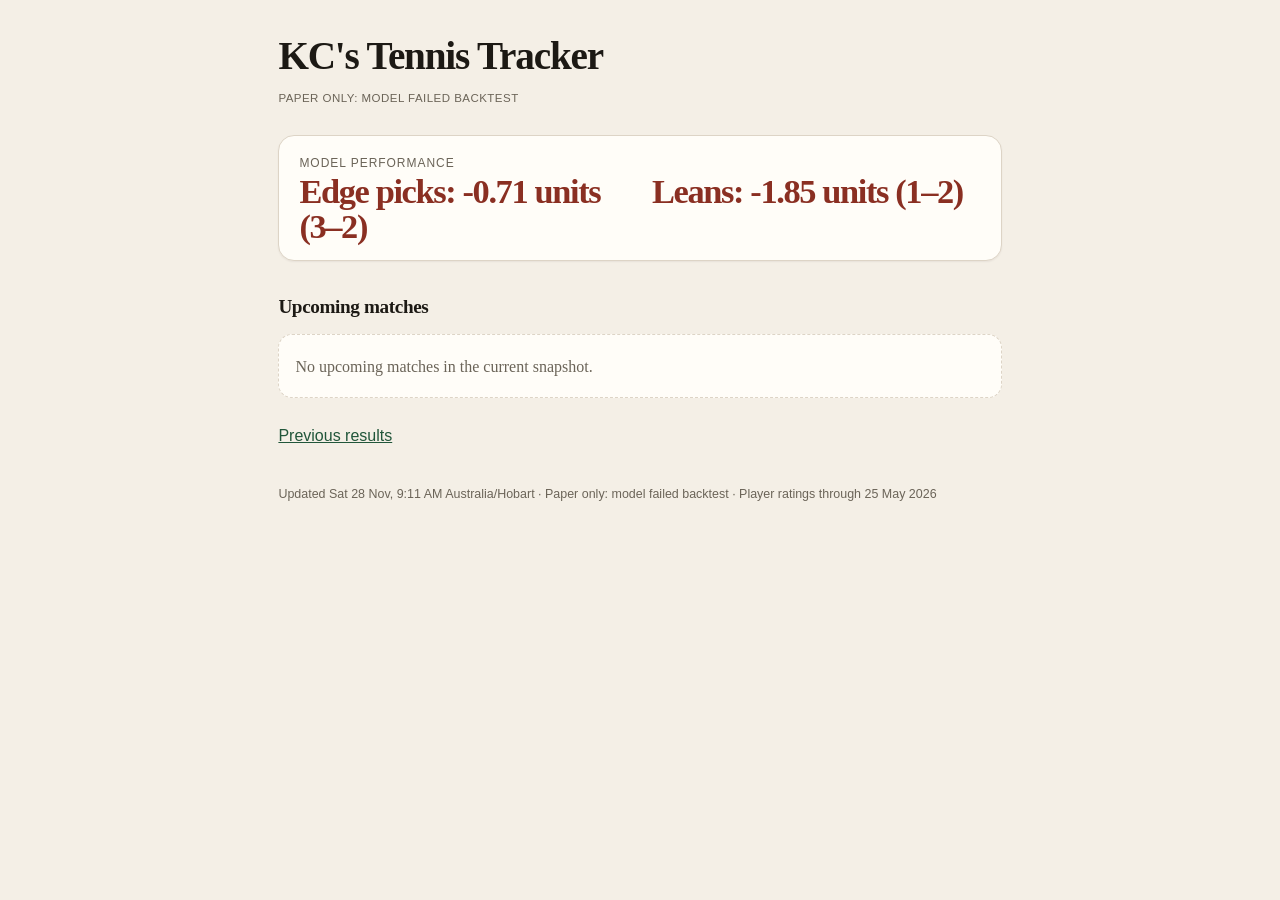
==== index.html @ a814cf36 "Refresh 2026-11-28 09:11 AEDT" ====
<!DOCTYPE html>
<html lang="en">
<head>
  <meta charset="utf-8">
  <meta name="viewport" content="width=device-width, initial-scale=1">
  <title>KC's Tennis Tracker</title>
  <link rel="stylesheet" href="styles.css">
</head>
<body>
  <div class="wrap">
    <header class="site">
      <h1>KC's Tennis Tracker</h1>
      <p class="note">Paper only: model failed backtest</p>
    </header>
    <section class="perf" aria-label="Model performance">
      <p class="label">Model performance</p>
      <div class="perf-lines">
        <div class="perf-line">
          <p class="pnl neg">Edge picks: -0.71 units (3–2)</p>
        </div>
        <div class="perf-line">
          <p class="pnl neg">Leans: -1.85 units (1–2)</p>
        </div>
      </div>
    </section>
    <section>
      <h2>Upcoming matches</h2>
      <div class="matches">
        <p class="empty">No upcoming matches in the current snapshot.</p>
      </div>
    </section>
    <nav class="links"><a href="results.html">Previous results</a></nav>
    <footer class="site">Updated Sat 28 Nov, 9:11 AM Australia/Hobart · Paper only: model failed backtest · Player ratings through 25 May 2026</footer>
  </div>
</body>
</html>
---- styles.css ----
/* KC's Tennis Tracker */
:root {
  --paper: #f4efe6;
  --ink: #1c1914;
  --muted: #6b6458;
  --line: #ddd4c6;
  --green: #21563a;
  --green-soft: #e4efe8;
  --clay: #b85a32;
  --clay-soft: #f6e6de;
  --rust: #8a2f22;
  --card: #fffdf8;
  --shadow: 0 1px 2px rgba(28, 25, 20, 0.06);
}
* { box-sizing: border-box; }
html, body { margin: 0; padding: 0; }
body {
  font-family: "Source Serif 4", "Iowan Old Style", Palatino, "Palatino Linotype", Georgia, serif;
  background: var(--paper);
  color: var(--ink);
  line-height: 1.45;
  min-height: 100vh;
}
.wrap { max-width: 760px; margin: 0 auto; padding: 1.75rem 1.15rem 3.5rem; }
header.site { margin-bottom: 1.75rem; }
header.site h1 {
  font-size: clamp(1.8rem, 5vw, 2.45rem);
  font-weight: 650;
  letter-spacing: -0.03em;
  margin: 0 0 0.35rem;
}
.note {
  font-family: "Avenir Next", "Segoe UI", "Helvetica Neue", sans-serif;
  font-size: 0.72rem;
  letter-spacing: 0.04em;
  text-transform: uppercase;
  color: var(--muted);
  margin: 0;
}
.perf {
  background: var(--card);
  border: 1px solid var(--line);
  border-radius: 16px;
  padding: 1.15rem 1.25rem 1.05rem;
  box-shadow: var(--shadow);
  margin-bottom: 2rem;
}
.perf .label {
  font-family: "Avenir Next", "Segoe UI", "Helvetica Neue", sans-serif;
  font-size: 0.75rem;
  letter-spacing: 0.08em;
  text-transform: uppercase;
  color: var(--muted);
  margin: 0 0 0.15rem;
}
.perf .pnl {
  font-variant-numeric: tabular-nums;
  font-size: clamp(2.4rem, 9vw, 3.4rem);
  font-weight: 650;
  letter-spacing: -0.04em;
  line-height: 1;
  margin: 0;
}
.perf .pnl.pos { color: var(--green); }
.perf .pnl.neg { color: var(--rust); }
.perf .meta {
  font-family: "Avenir Next", "Segoe UI", "Helvetica Neue", sans-serif;
  color: var(--muted);
  margin: 0.45rem 0 0;
  font-size: 0.95rem;
}
h2 {
  font-size: 1.2rem;
  font-weight: 650;
  letter-spacing: -0.02em;
  margin: 0 0 0.85rem;
}
.matches { display: flex; flex-direction: column; gap: 0.85rem; }
.card {
  background: var(--card);
  border: 1px solid var(--line);
  border-radius: 14px;
  padding: 0.95rem 1rem 0.9rem;
  box-shadow: var(--shadow);
}
.eyebrow {
  font-family: "Avenir Next", "Segoe UI", "Helvetica Neue", sans-serif;
  font-size: 0.75rem;
  color: var(--muted);
  display: flex;
  flex-wrap: wrap;
  gap: 0.35rem 0.75rem;
  margin: 0 0 0.65rem;
}
.player {
  display: grid;
  grid-template-columns: 1fr auto;
  gap: 0.35rem 0.75rem;
  align-items: baseline;
  padding: 0.28rem 0;
}
.player + .player { border-top: 1px solid var(--line); }
.name { font-size: 1.05rem; font-weight: 600; }
.book {
  font-family: "Avenir Next", "Segoe UI", "Helvetica Neue", sans-serif;
  font-variant-numeric: tabular-nums;
  font-size: 0.86rem;
  color: var(--muted);
  text-align: right;
}
.model {
  font-family: "Avenir Next", "Segoe UI", "Helvetica Neue", sans-serif;
  font-variant-numeric: tabular-nums;
  font-size: 0.82rem;
  color: var(--muted);
}
.action {
  display: flex;
  flex-wrap: wrap;
  align-items: center;
  gap: 0.45rem 0.7rem;
  margin-top: 0.7rem;
}
.pill {
  font-family: "Avenir Next", "Segoe UI", "Helvetica Neue", sans-serif;
  font-size: 0.82rem;
  font-weight: 600;
  border-radius: 999px;
  padding: 0.28rem 0.7rem;
}
.pill.bet { background: var(--green-soft); color: var(--green); }
.pill.lean { background: #f3ead2; color: #6a4a12; }
.pill.nobet { background: #eeeae2; color: #534d43; }
.pill.norate { background: var(--clay-soft); color: var(--clay); }
.perf-lines { display: grid; gap: 0.85rem; }
@media (min-width: 560px) {
  .perf-lines { grid-template-columns: 1fr 1fr; gap: 1rem 1.5rem; }
}
.perf .pnl {
  font-size: clamp(1.55rem, 5vw, 2.15rem);
}
.perf-line .label {
  margin-bottom: 0.1rem;
}
.edge {
  font-family: "Avenir Next", "Segoe UI", "Helvetica Neue", sans-serif;
  font-variant-numeric: tabular-nums;
  font-size: 0.85rem;
  color: var(--muted);
}
.empty {
  color: var(--muted);
  background: var(--card);
  border: 1px dashed var(--line);
  border-radius: 14px;
  padding: 1.2rem 1rem;
  margin: 0;
}
a { color: var(--green); }
nav.links { margin: 1.6rem 0 0; font-family: "Avenir Next", "Segoe UI", "Helvetica Neue", sans-serif; }
footer.site {
  margin-top: 2.4rem;
  font-family: "Avenir Next", "Segoe UI", "Helvetica Neue", sans-serif;
  font-size: 0.78rem;
  color: var(--muted);
}
.history { display: flex; flex-direction: column; gap: 0.7rem; }
.row {
  background: var(--card);
  border: 1px solid var(--line);
  border-radius: 12px;
  padding: 0.85rem 1rem;
  box-shadow: var(--shadow);
}
.row .top {
  font-family: "Avenir Next", "Segoe UI", "Helvetica Neue", sans-serif;
  font-size: 0.75rem;
  color: var(--muted);
  margin: 0 0 0.3rem;
}
.row .match { font-weight: 600; margin: 0 0 0.4rem; }
.grid {
  font-family: "Avenir Next", "Segoe UI", "Helvetica Neue", sans-serif;
  font-variant-numeric: tabular-nums;
  font-size: 0.82rem;
  color: #3f3a33;
  display: grid;
  grid-template-columns: 1fr 1fr;
  gap: 0.2rem 0.8rem;
}
.grid .units { font-weight: 650; }
.grid .units.pos { color: var(--green); }
.grid .units.neg { color: var(--rust); }
@media (min-width: 640px) {
  .grid { grid-template-columns: repeat(3, 1fr); }
}
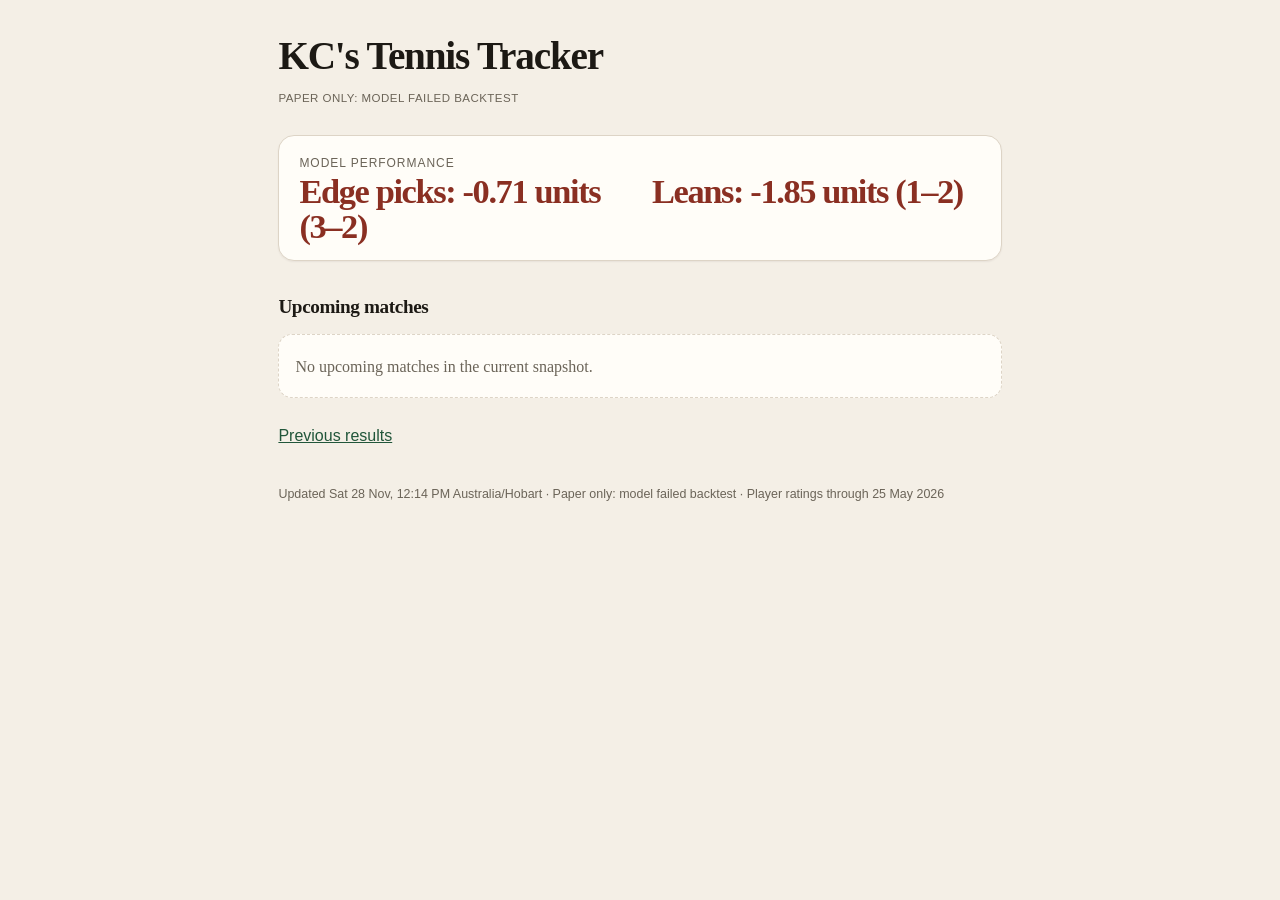
==== commit a98b2ced: "Refresh 2026-11-28 12:14 AEDT" ====
--- a/index.html
+++ b/index.html
@@ -30,7 +30,7 @@
       </div>
     </section>
     <nav class="links"><a href="results.html">Previous results</a></nav>
-    <footer class="site">Updated Sat 28 Nov, 9:11 AM Australia/Hobart · Paper only: model failed backtest · Player ratings through 25 May 2026</footer>
+    <footer class="site">Updated Sat 28 Nov, 12:14 PM Australia/Hobart · Paper only: model failed backtest · Player ratings through 25 May 2026</footer>
   </div>
 </body>
 </html>
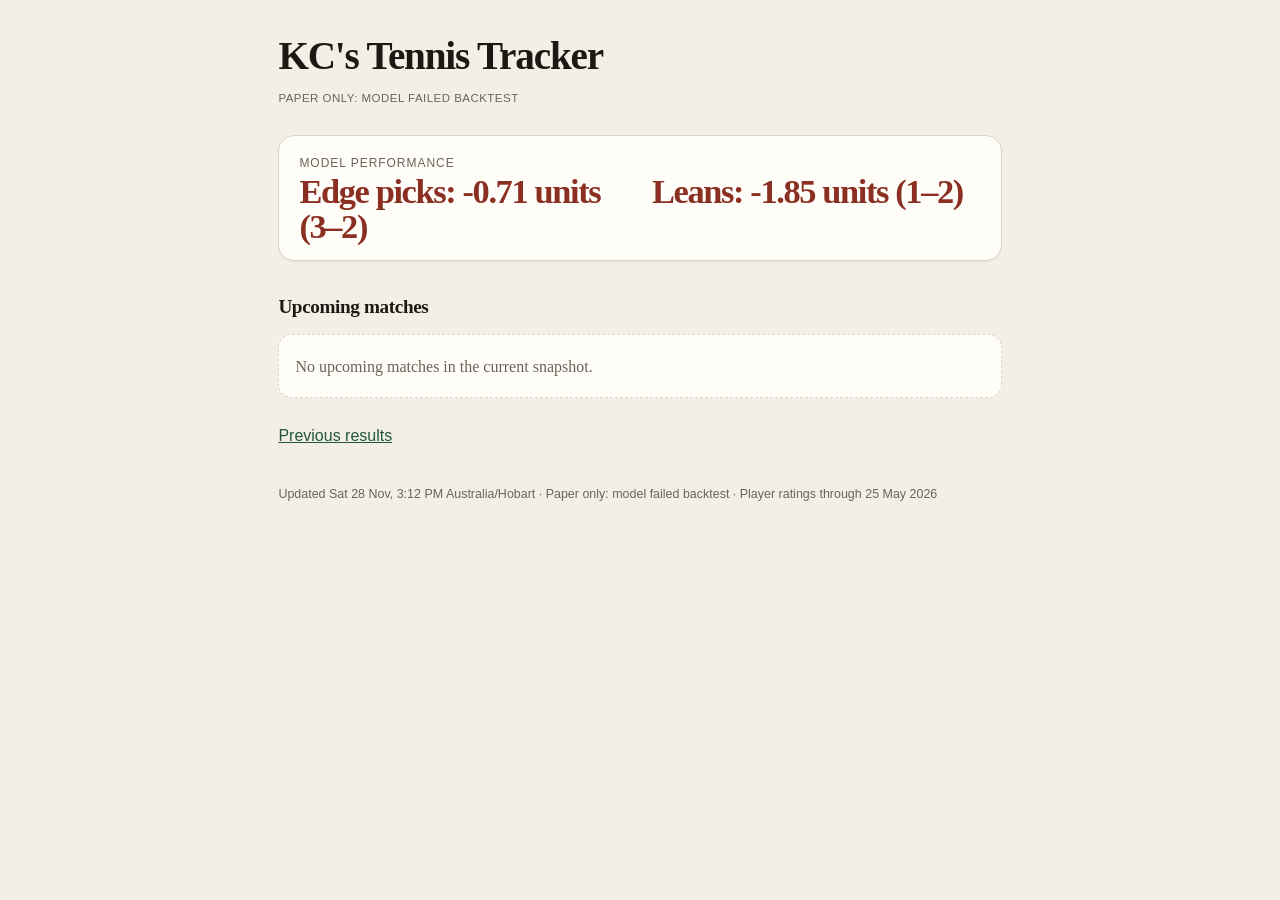
==== commit 0cf99ea0: "Refresh 2026-11-28 15:12 AEDT" ====
--- a/index.html
+++ b/index.html
@@ -30,7 +30,7 @@
       </div>
     </section>
     <nav class="links"><a href="results.html">Previous results</a></nav>
-    <footer class="site">Updated Sat 28 Nov, 12:14 PM Australia/Hobart · Paper only: model failed backtest · Player ratings through 25 May 2026</footer>
+    <footer class="site">Updated Sat 28 Nov, 3:12 PM Australia/Hobart · Paper only: model failed backtest · Player ratings through 25 May 2026</footer>
   </div>
 </body>
 </html>
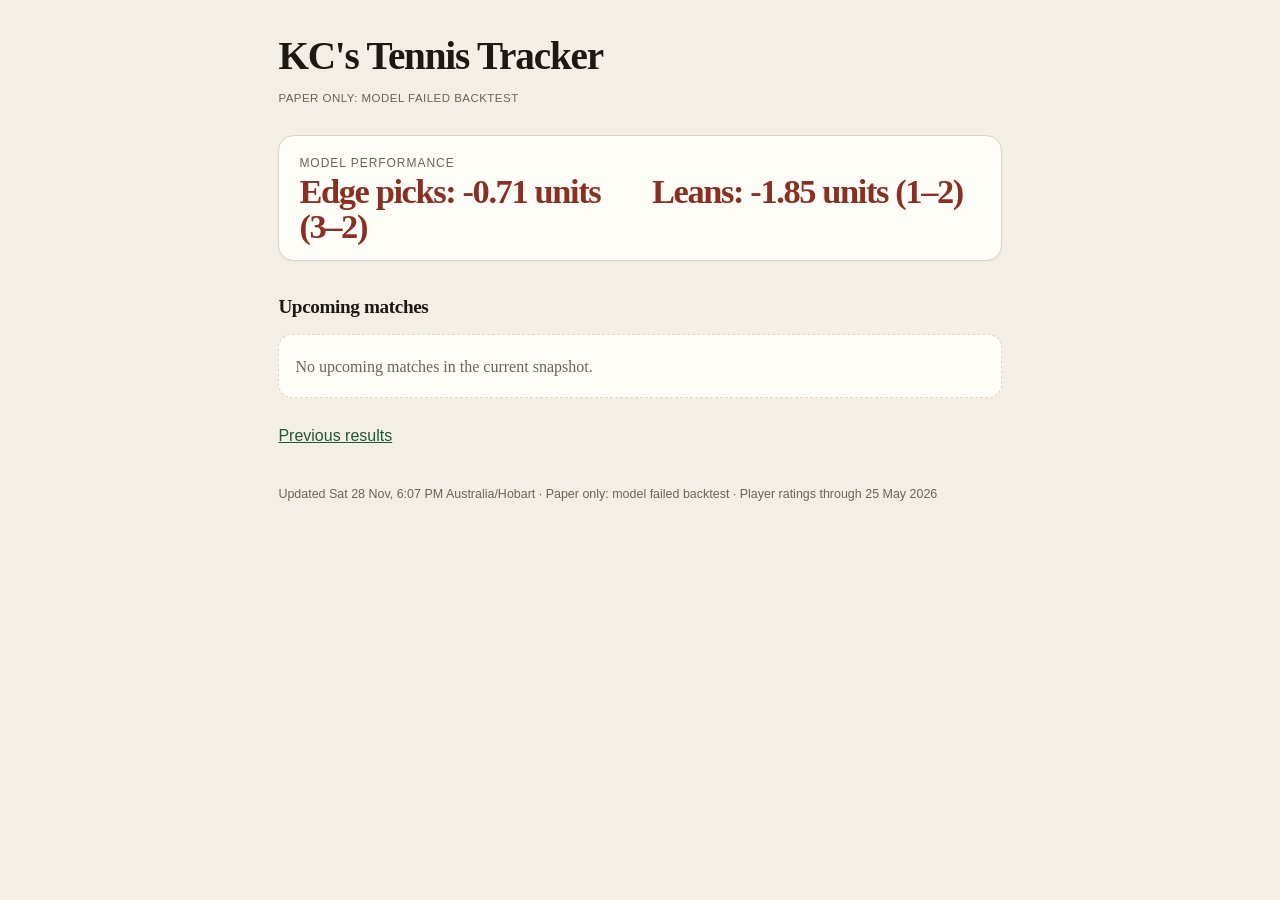
==== commit f026fd82: "Refresh 2026-11-28 18:07 AEDT" ====
--- a/index.html
+++ b/index.html
@@ -30,7 +30,7 @@
       </div>
     </section>
     <nav class="links"><a href="results.html">Previous results</a></nav>
-    <footer class="site">Updated Sat 28 Nov, 3:12 PM Australia/Hobart · Paper only: model failed backtest · Player ratings through 25 May 2026</footer>
+    <footer class="site">Updated Sat 28 Nov, 6:07 PM Australia/Hobart · Paper only: model failed backtest · Player ratings through 25 May 2026</footer>
   </div>
 </body>
 </html>
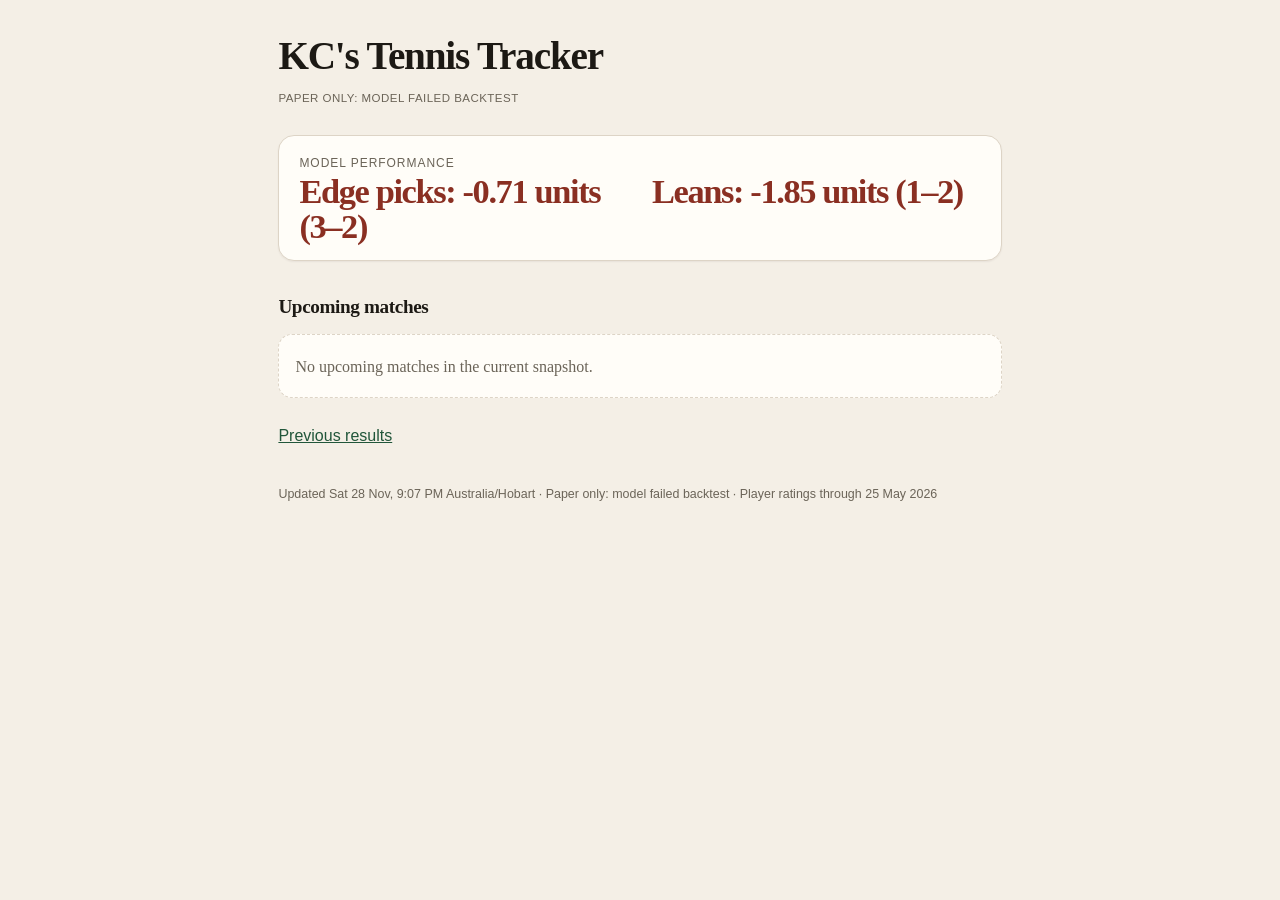
==== commit 7b46b83d: "Refresh 2026-11-28 21:07 AEDT" ====
--- a/index.html
+++ b/index.html
@@ -30,7 +30,7 @@
       </div>
     </section>
     <nav class="links"><a href="results.html">Previous results</a></nav>
-    <footer class="site">Updated Sat 28 Nov, 6:07 PM Australia/Hobart · Paper only: model failed backtest · Player ratings through 25 May 2026</footer>
+    <footer class="site">Updated Sat 28 Nov, 9:07 PM Australia/Hobart · Paper only: model failed backtest · Player ratings through 25 May 2026</footer>
   </div>
 </body>
 </html>
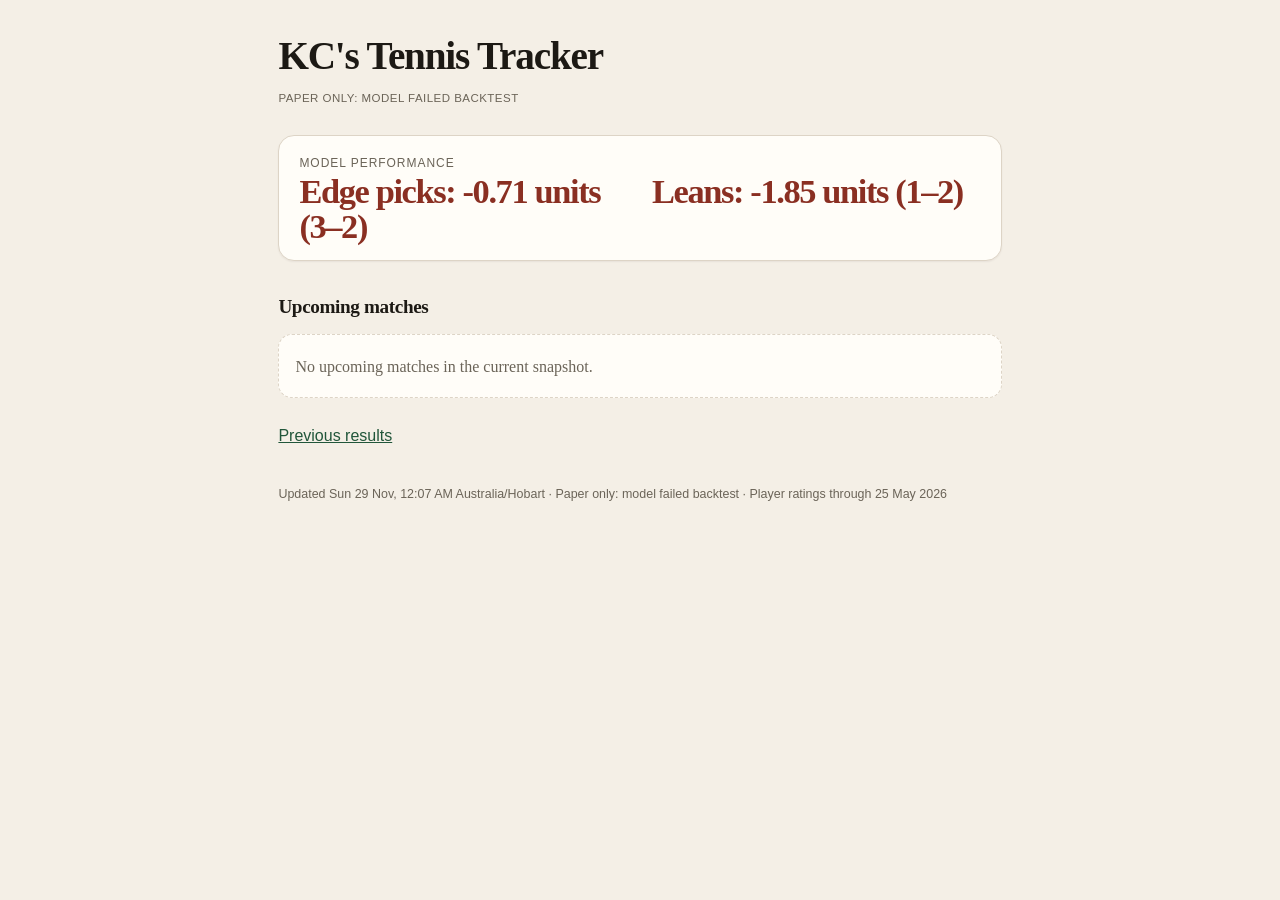
==== commit 1d40b112: "Refresh 2026-11-29 00:07 AEDT" ====
--- a/index.html
+++ b/index.html
@@ -30,7 +30,7 @@
       </div>
     </section>
     <nav class="links"><a href="results.html">Previous results</a></nav>
-    <footer class="site">Updated Sat 28 Nov, 9:07 PM Australia/Hobart · Paper only: model failed backtest · Player ratings through 25 May 2026</footer>
+    <footer class="site">Updated Sun 29 Nov, 12:07 AM Australia/Hobart · Paper only: model failed backtest · Player ratings through 25 May 2026</footer>
   </div>
 </body>
 </html>
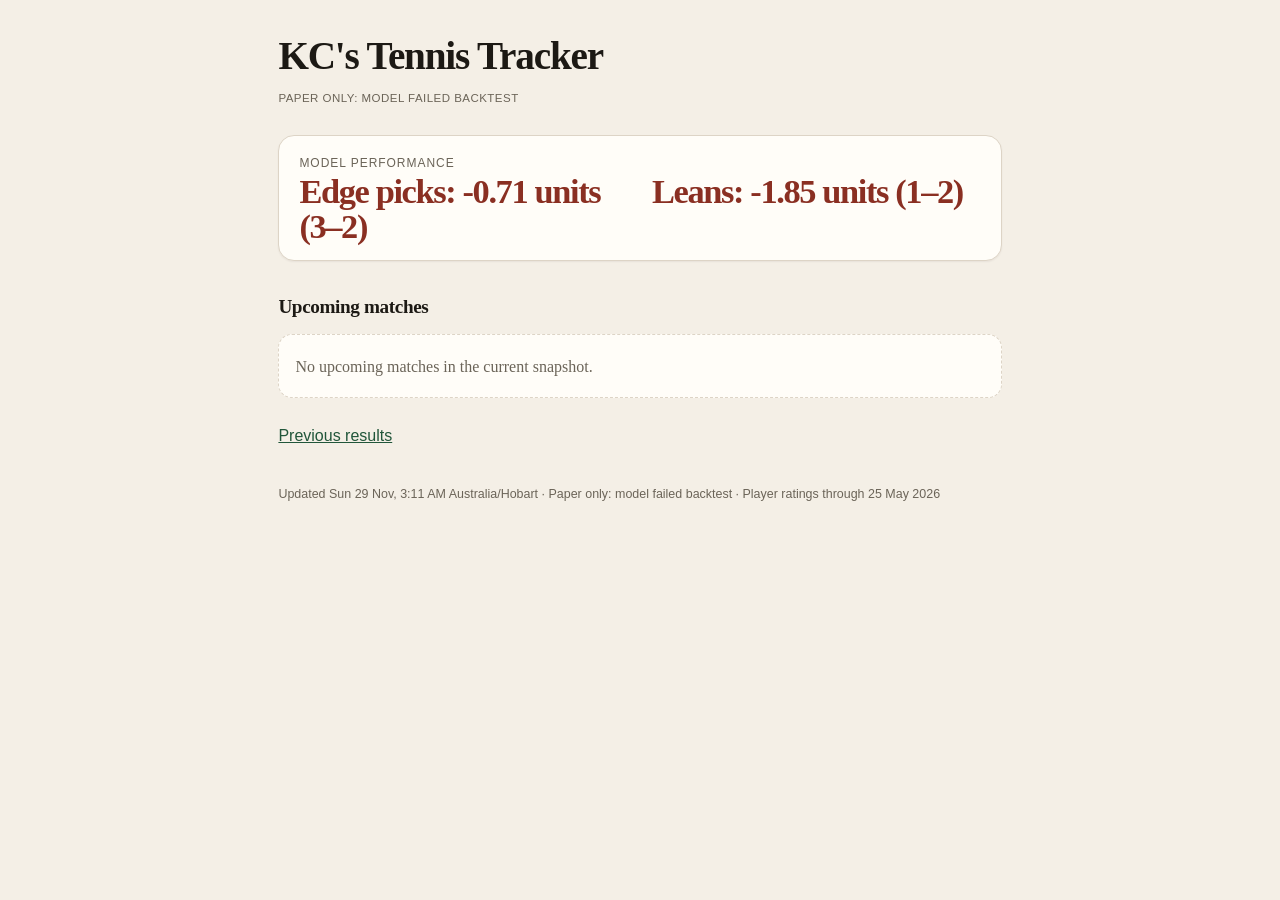
==== commit 6312c77c: "Refresh 2026-11-29 03:11 AEDT" ====
--- a/index.html
+++ b/index.html
@@ -30,7 +30,7 @@
       </div>
     </section>
     <nav class="links"><a href="results.html">Previous results</a></nav>
-    <footer class="site">Updated Sun 29 Nov, 12:07 AM Australia/Hobart · Paper only: model failed backtest · Player ratings through 25 May 2026</footer>
+    <footer class="site">Updated Sun 29 Nov, 3:11 AM Australia/Hobart · Paper only: model failed backtest · Player ratings through 25 May 2026</footer>
   </div>
 </body>
 </html>
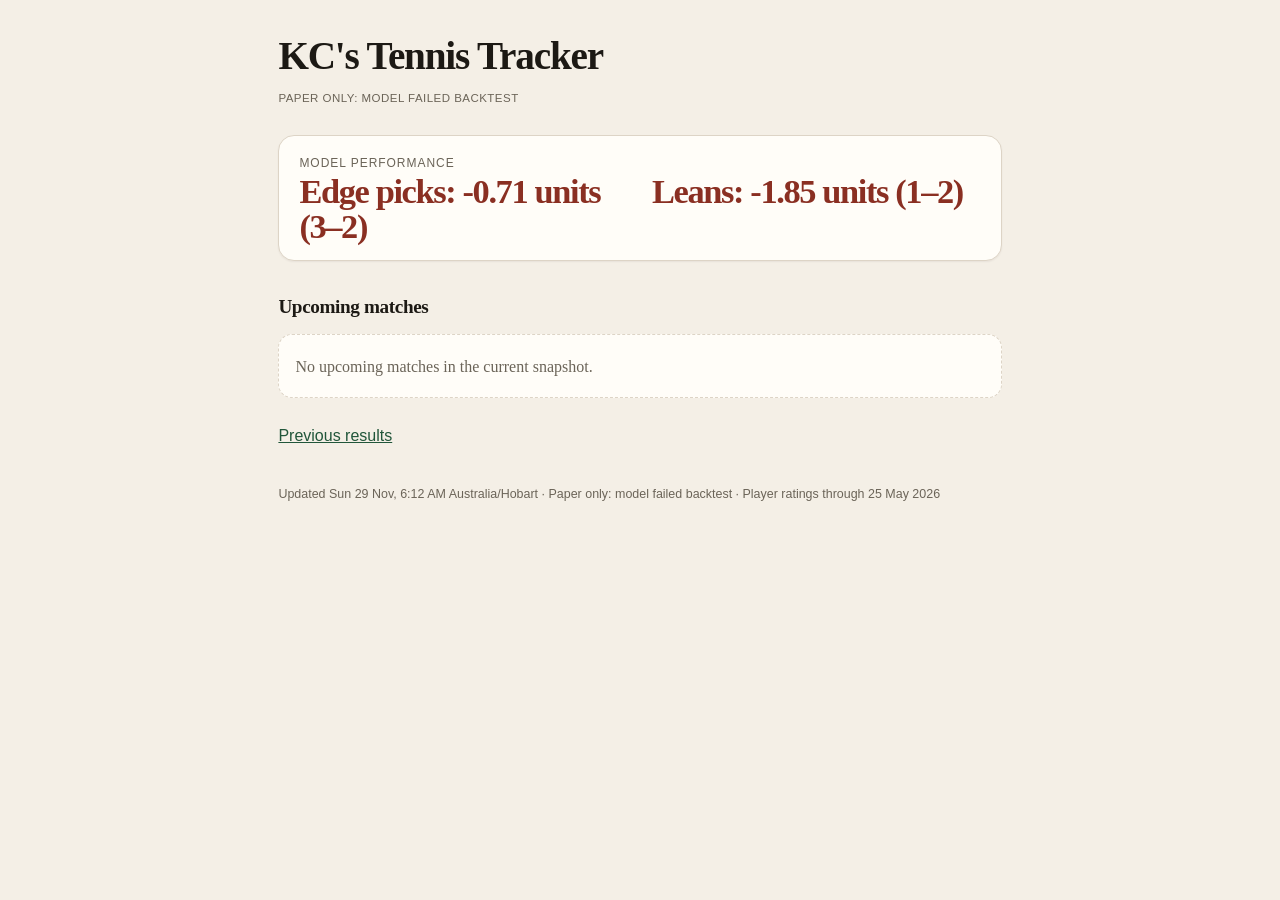
==== commit b53b61b6: "Refresh 2026-11-29 06:12 AEDT" ====
--- a/index.html
+++ b/index.html
@@ -30,7 +30,7 @@
       </div>
     </section>
     <nav class="links"><a href="results.html">Previous results</a></nav>
-    <footer class="site">Updated Sun 29 Nov, 3:11 AM Australia/Hobart · Paper only: model failed backtest · Player ratings through 25 May 2026</footer>
+    <footer class="site">Updated Sun 29 Nov, 6:12 AM Australia/Hobart · Paper only: model failed backtest · Player ratings through 25 May 2026</footer>
   </div>
 </body>
 </html>
